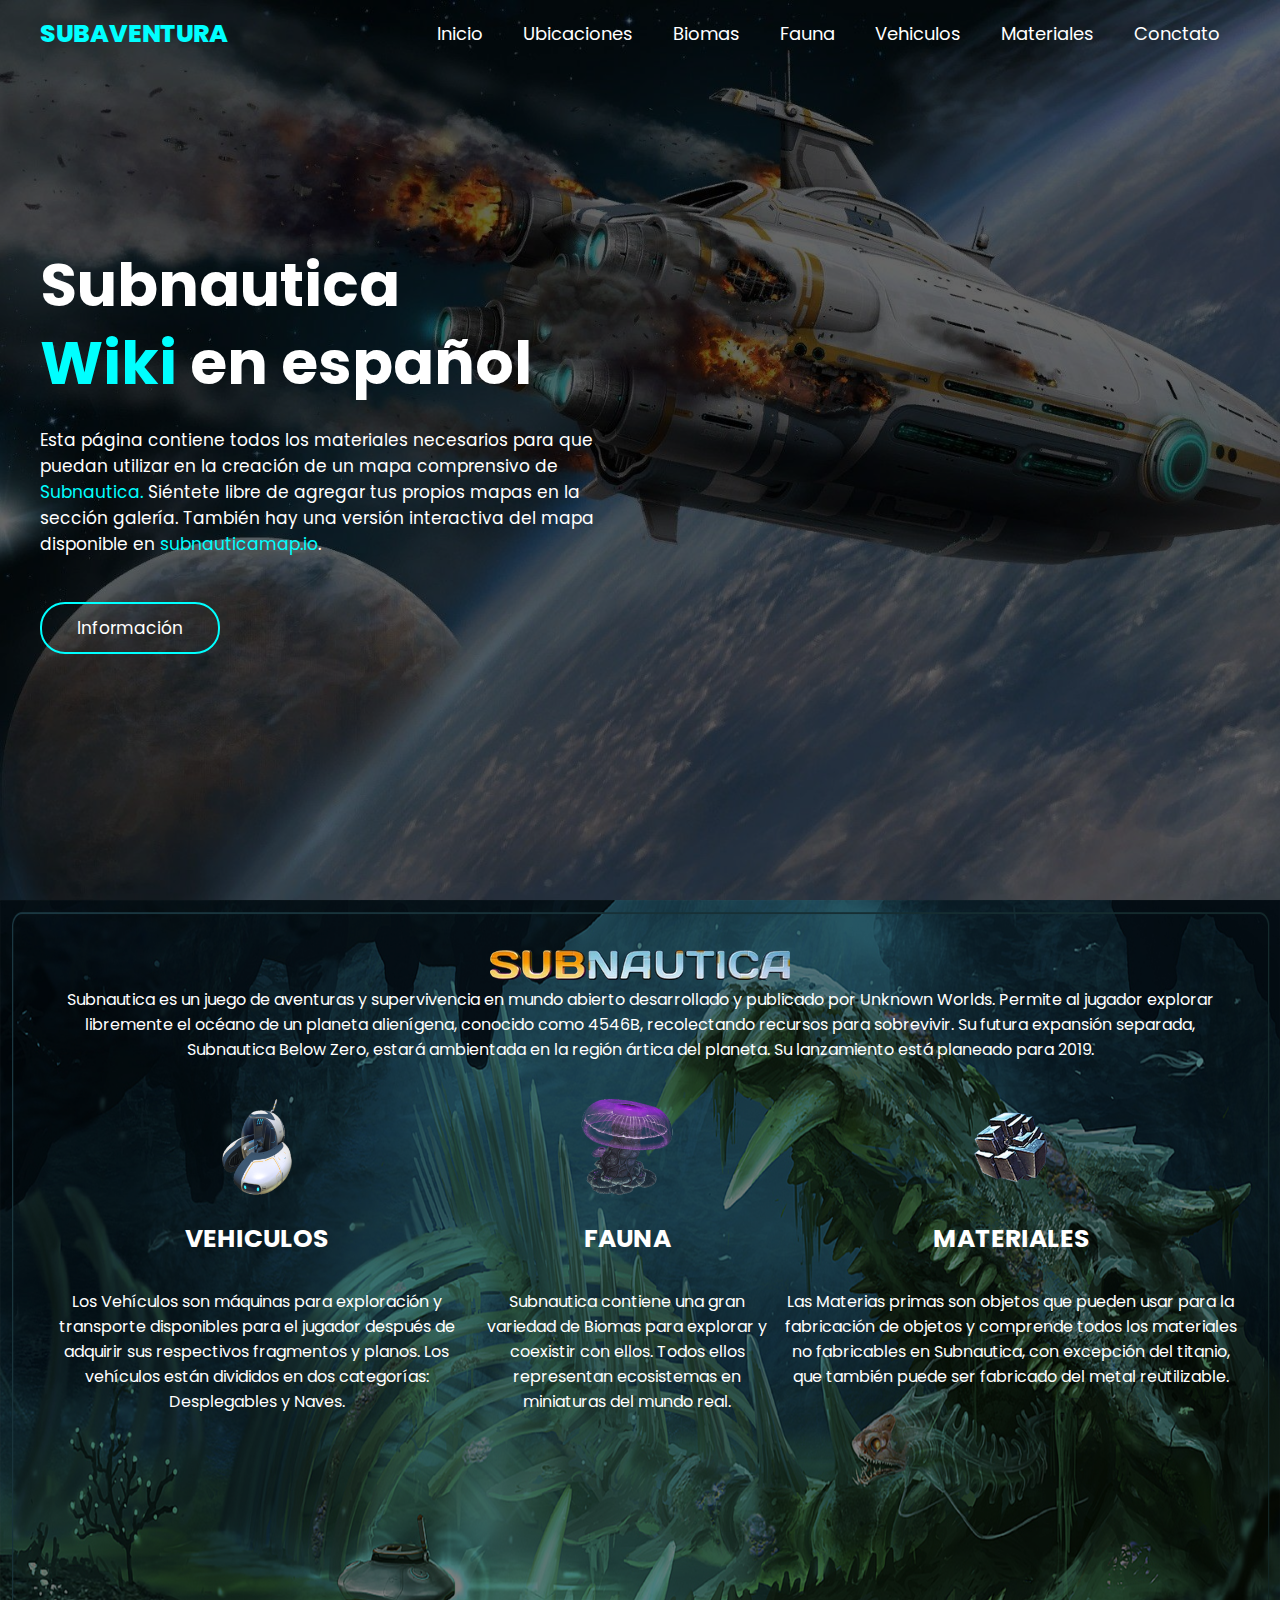
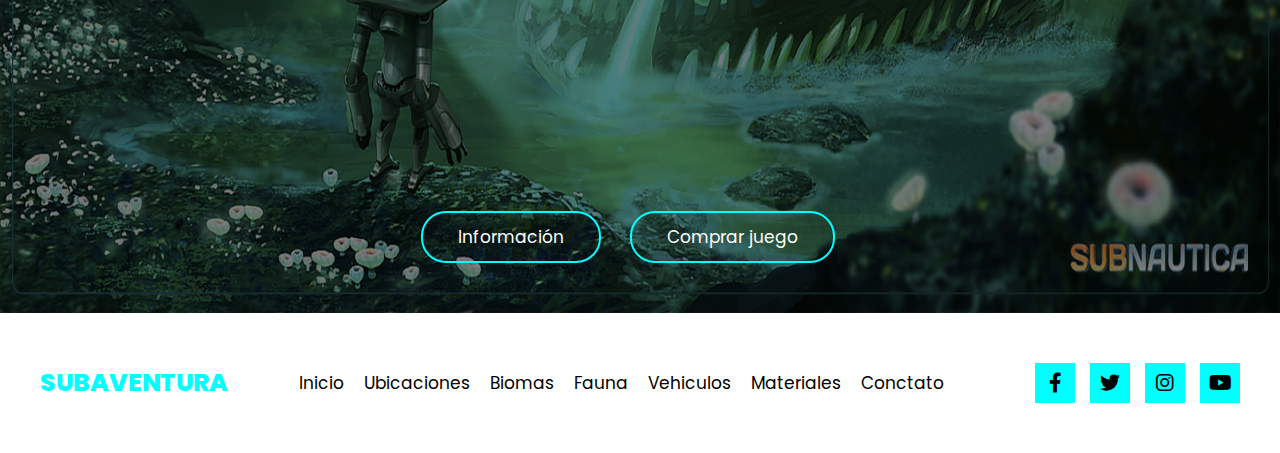
==== index.html @ 5e1d9635 "Add files via upload" ====
<!DOCTYPE html>
<html lang="en">

<head>
    <meta charset="UTF-8" />
    <meta name="viewport" content="width=device-width, initial-scale=1.0" />
    <title>pagina</title>
    <link rel="stylesheet" href="styles.css" />
    <link rel="stylesheet" href="https://cdnjs.cloudflare.com/ajax/libs/font-awesome/6.0.0-beta3/css/all.min.css" />
    <style>
        .social-icons a {
            color: aqua;
            /* Cambia el color */
        }
    </style>
</head>

<body>
    <!– Menú –>
        <header class="header" id="inicio">
            <div class="menu container">
                <a href="#" class="logo">SubAventura</a>
                <input type="checkbox" id="menu" />
                <label for="menu">
                    <img src="images/menu.png" class="menu-icono" alt="menu" />
                </label>
                <nav class="navbar">
                    <ul>
                        <li><a href="#">Inicio</a></li>
                        <li><a href="#">Ubicaciones</a></li>
                        <li><a href="#">Biomas</a></li>
                        <li><a href="#">Fauna</a></li>
                        <li><a href="#">Vehiculos</a></li>
                        <li><a href="#">Materiales</a></li>
                        <li><a href="conctato.html">Conctato</a></li>
                    </ul>
                </nav>
            </div>

                <!– Inicio –>
                <div class="header-content container">
                    <div class="header-txt">
                        <h1>
                            Subnautica <br />
                            <span>Wiki</span> en español
                        </h1>
                        <p>
                            Esta página contiene todos los materiales necesarios para que puedan
                            utilizar en la creación de un mapa comprensivo de
                            <a href="#info" style="color: aqua">Subnautica. </a> Siéntete libre
                            de agregar tus propios mapas en la sección galería. También hay una
                            versión interactiva del mapa disponible en
                            <a href="https://subnauticamap.io" style="color: aqua" target="_blank">subnauticamap.io</a>.
                        </p>
                        <div class="butons">
                            <a href="#info" class="btn-1">Información</a>
                        </div>
                    </div>
                </div>
        </header>

            <!– Contenido del inicio –>
            <section class="intro" id="info">
                <img class="intro-img" src="images/Fondo_Menu.jpg" alt="" />
                <div class="intro-content container">
                    <img src="images/Logo-Subnautica.webp" alt="" />
                    <p class="txt-p">
                        Subnautica es un juego de aventuras y supervivencia en mundo abierto
                        desarrollado y publicado por Unknown Worlds. Permite al jugador
                        explorar libremente el océano de un planeta alienígena, conocido como
                        4546B, recolectando recursos para sobrevivir. Su futura expansión
                        separada, Subnautica Below Zero, estará ambientada en la región ártica
                        del planeta. Su lanzamiento está planeado para 2019.
                    </p>

                    <div class="intro-group">
                        <div class="intro-1">
                            <img src="images/veiculo1.png" alt="" />
                            <h3>vehiculos</h3>
                            <p>
                                Los Vehículos son máquinas para exploración y transporte
                                disponibles para el jugador después de adquirir sus respectivos
                                fragmentos y planos. Los vehículos están divididos en dos
                                categorías: Desplegables y Naves.
                            </p>
                        </div>
                        <div class="intro-1">
                            <img src="images/Bioma.png" alt="" />
                            <h3>Fauna</h3>
                            <p>
                                Subnautica contiene una gran variedad de Biomas para explorar y
                                coexistir con ellos. Todos ellos representan ecosistemas en
                                miniaturas del mundo real.
                            </p>
                        </div>
                        <div class="intro-1">
                            <img src="images/Plomo.png" alt="" />
                            <h3>Materiales</h3>
                            <p>
                                Las Materias primas son objetos que pueden usar para la
                                fabricación de objetos y comprende todos los materiales no
                                fabricables en Subnautica, con excepción del titanio, que también
                                puede ser fabricado del metal reutilizable.
                            </p>
                        </div>
                    </div>
                    <iframe width="560" height="315" src="https://www.youtube.com/embed/Rz2SNm8VguE?si=zyCw5KOV8DAU-q81"
                        title="YouTube video player" frameborder="0" allow="accelerometer; autoplay; clipboard-write; encrypted-media; 
                        gyroscope; picture-in-picture; web-share" allowfullscreen>
                    </iframe><br /><br />
                    <a href="#" class="btn-3">Información</a>
                    <a href="https://store.steampowered.com/app/264710/Subnautica/" target="_blank"
                        class="btn-4">Comprar juego</a>
                </div>
            </section>

            <!– Menú bajo –>
                <footer class="footer container">
                    <div class="link">
                        <a href="#" class="logo">SubAventura</a>
                    </div>
                    <div class="link">
                        <ul>
                            <li><a href="#inicio">Inicio</a></li>
                            <li><a href="#">Ubicaciones</a></li>
                            <li><a href="#">Biomas</a></li>
                            <li><a href="#">Fauna</a></li>
                            <li><a href="#">Vehiculos</a></li>
                            <li><a href="#">Materiales</a></li>
                            <li><a href="conctato.html">Conctato</a></li>
                        </ul>
                    </div>
                    <div class="links">
                        <a href="#"><i class="fab fa-facebook-f fa-lg"></i></a>
                        <a href="https://twitter.com/Subnautica" target="_blank"><i
                                class="fab fa-twitter fa-lg"></i></a>
                        <a href="#"><i class="fab fa-instagram fa-lg"></i></a>
                        <a href="#"><i class="fab fa-youtube fa-lg"></i></a>
                    </div>
                </footer>
</body>

</html>
---- styles.css ----
@import url('https://fonts.googleapis.com/css2?family=Poppins:ital,wght@0,100;0,200;0,300;0,400;0,500;0,600;0,700;0,800;0,900;1,100;1,200;1,300;1,400;1,500;1,600;1,700;1,800;1,900&display=swap');

* {
    margin: 0;
    padding: 0;
    box-sizing: border-box;
    text-decoration: none;
    list-style: none;
}

body{
    font-family: 'Poppins', sans-serif;
    background-color: #FFFFFF;
}

img{
    max-width: 100%;
}

.container{
    max-width: 1200px;
    margin: 0 auto;
}

/* Fondo de Inicio */
.header {
    position: relative; /* Añadimos posición relativa */
    background-image: url(images/Aurrora.jpg);
    background-position: center center;
    background-repeat: no-repeat;
    background-size: cover;
    display: flex;
    align-items: center;
    min-height: 100vh;
    padding: 80px 0;
    z-index: 0; /* Asegura que el panel esté detrás del contenido */
}


/* Panel negro transparente */
.header::before {
    content: "";
    position: absolute;
    top: 0;
    left: 0;
    width: 100%;
    height: 100%;
    background: rgba(0, 0, 0, 0.6); /* Color de fondo negro transparente */
    z-index: -1; /* Asegura que el panel esté detrás del contenido */
}



.menu{
    position: absolute;
    top: 0;
    left: 0;
    right: 0;
    display: flex;
    align-items: center;
    justify-content: space-between;
}

.logo{
    color: aqua;
    font-size: 25px;
    font-weight: 800;
    text-transform: uppercase;

}

.menu .navbar ul li {
    position: relative;
    float: left;
}

.menu .navbar ul li a{
    font-size: 18px;
    padding: 20px;
    color: #FFFFFF;
    font-weight: 00;
    display: block;
}
.menu .navbar ul li a:hover{
    color: aqua;
}

#menu {
    display: none;
}

.menu-icono{
    width: 25px;
}

.menu label{
    cursor: pointer;
    display: none;
}

.header-content{
    display: flex;
}

.header-txt{
    flex-basis: 50%;
}

.header-txt h1{
    font-size: 60px;
    color: #FFFFFF;
    line-height: 1.3;
    margin-bottom: 25px;
}

.header-txt span{
    color: aqua;
}

.header-txt p{
    font-size: 17px;
    color: #FFFFFF;
    margin-bottom: 45px;
}

.butons {
    display: flex;
}

.btn-1, .btn-2, .btn-3 , .btn-4{
    display: inline-block;
    padding: 11px 35px;
    border: 2px solid aqua;
    border-radius: 25px;
    margin-right: 25px;
    font-size: 17px;
    color: #FFFFFF;
}

.btn-1:hover{
    background-color: aqua;
}

.btn-2:hover{
    background-color: aqua;
}

.btn-3:hover{
    background-color: aqua;
}

.btn-4:hover{
    background-color: aqua;
}


/* Medio info*/
.intro {
    padding: 50px 0;
    position: relative;
}

.intro-content {
    text-align: center;
    
}

.intro-content h3 {
    font-size: 25px;
    line-height: 70px;
    color: #FFFFFF;
    text-transform: uppercase;
    margin-bottom: 15px;
}

.txt-p {
    font-size: 16px;
    color: #FFFFFF;
    margin-bottom: 35px;
}

.intro-group {
    display: flex;
    color: #FFFFFF;  
    justify-content: space-between;
    margin-bottom: 50px;
}

.intro-1 img {
    width: 100px; /* Agrega la unidad 'px' para el ancho */
    height: auto; 
}

.intro-img {
    position: absolute;
    top: 0;
    right: 0;
    width: 100%;
    height: 100%;
    background-image: url('tu-imagen-de-fondo.jpg');
    background-position: center;
    background-repeat: no-repeat;
    background-size: cover;
    z-index: -2;
}

.intro::before {
    content: "";
    position: absolute;
    top: 0;
    right: 0;
    width: 100%;
    height: 100%;
    background-color: rgba(0, 0, 0, 0.5); /* Panel negro transparente */
    z-index: -1; /* Asegura que el panel esté detrás del contenido */
}


/*Menú de abajo*/

.footer {
    display: flex;
    justify-content: space-between;
    align-items: center;
    padding: 50px 0;
}

.link ul{
    display: flex;
}

.link ul li > a{
    font-size: 17px;
    color: black;
    margin-right: 20px;

}

.link ul li > a:hover{
    color: aqua;
}

/*Fondo de contacto*/
.header1 {
    position: relative; /* Añadimos posición relativa */
    background-image: url(images/Fondo_conctato.jpg);
    background-position: center center;
    background-repeat: no-repeat;
    background-size: cover;
    display: flex;
    align-items: center;
    min-height: 100vh;
    padding: 80px 0;
    z-index: 0; /* Asegura que el panel esté detrás del contenido */
    
}

/* Panel negro transparente */
.header1::before {
    content: "";
    position: absolute;
    top: 0;
    left: 0;
    width: 100%;
    height: 100%;
    background: rgba(0, 0, 0, 0.6); /* Color de fondo negro transparente */
    z-index: -1; /* Asegura que el panel esté detrás del contenido */
}


.header-conctato{
display: grid;
    grid-template-columns: repeat(2, 60%);
    gap: 10px;
    padding: 10px;
    justify-items: center; /* Centra horizontalmente el contenido */
    align-items: center; /* Centra verticalmente el contenido */
}

.mapa {
    display: flex;
    justify-content: center;
    align-items: center;
    margin: 20px;
    height: 70vh;
}
.box-info{
    color: #FFFFFF;
    display: flex;
    flex-direction: column;
    gap: 30px;
}

.box-info > h1{
    text-align: left;
    letter-spacing: 5px;
    font-size: 25px;
}

.data{
    display: flex;
    flex-direction: column;
    gap: 25px;
}

.data > p{
    font-size: 1rem;
} 

.data > p > i {
    color: aqua;
    margin-right: 10px;
    font-size: 20px;
}

.links {
    display:flex;
    gap:15px;
}

.links > a {
    text-decoration: none;
    width: 40px;
    height: 40px;
    background: aqua;
    text-align: center;
    transition: .1s;
}

.links > a > i {
    color: black;
    line-height: 40px;
    font-size: 20px;
}

form {
    display:flex;
    flex-direction: column;
    text-align: center;
    gap:15px;
}

.input-box {
    position:relative;
}

.input-box > input {
    width: 100%;
    height: 40px;
    padding: 0 10px;
    outline:none;
    background: rgba(255 255 255 / .9);
    border:3px solid transparent;
    letter-spacing: 1px;
    transition:.3s;
    color: black;
    
}

.input-box > input::placeholder,
.input-box > textarea::placeholder {
    color:black;
    
}

.input-box > input:focus::placeholder,
.input-box > textarea:focus::placeholder {
    color:transparent;
}

.input-box > input:focus,
.input-box > textarea:focus {
    border-bottom:3px solid aqua;
    animation: shake .2s;
}

.input-box > textarea {
    width: 100%;
    height: 130px;
    padding: 10px;
    background: rgba(255 255 255 / .9);
    border:3px solid transparent;
    letter-spacing: 1px;
    outline: none;
    transition:.3s;
    color:black;
    letter-spacing: 1.5px;
    font-family: 'Poppins', sans-serif;
}


.input-box > i {
    position:absolute;
    top:50%;
    transform: translateY(-50%);
    right: 10px;
    color:rgba(255 255 255 / .3);
    transition: .3s;
}

.input-box > input:focus ~ i {
    color:crimson;
}

form > button {
    width: 100%;
    padding: 10px;
    outline: none;
    background: aqua;
    color: black;
    border:none;
    transition: .1s;
    cursor: pointer;
    font-size: 1rem;
    font-family: 'Poppins', sans-serif;
}

form > button:hover,
.links > a:hover {
    background: rgb(218, 206, 208);
}

@media(max-width:100px){

    /* menú desde celular*/
    .menu{
        padding: 20px;
    }
    .menu label{
        display: initial;
    }
    .menu .navbar{
        position: absolute;
        text-align: center;
        top: 100%;
        left: 0;
        right: 0;
        background: rgba(0, 0, 0, 0.6);
        display: none;
    }
    .menu .navbar ul li a:hover{
        color: aqua;
    }

    .menu .navbar ul li{
        width: 100%;
    } 

    #menu:checked ~ .navbar{
        display: initial;
    }

    .header{
        min-height: 0vh;
        padding: 80px 30px 50px 30px;
    }

    .header-txt{
        text-align: center;
        flex-basis: 100%;
    }

    .header-txt h1{
        font-size: 50px;
        margin-bottom: 15px;
    }

    .butons{
        justify-content: center;
    }

    .btn-1:last-of-type{
        margin-right: 0;
    }

    .btn-2:last-of-type{
        margin-right: 0;
    }

    /* menú bajo para celular*/

    .footer{
        flex-direction: column;
        text-align: center;
    }
    
    .link ul {
        margin-top: 20px;
    }
}

html{
    scroll-behavior: smooth;
}
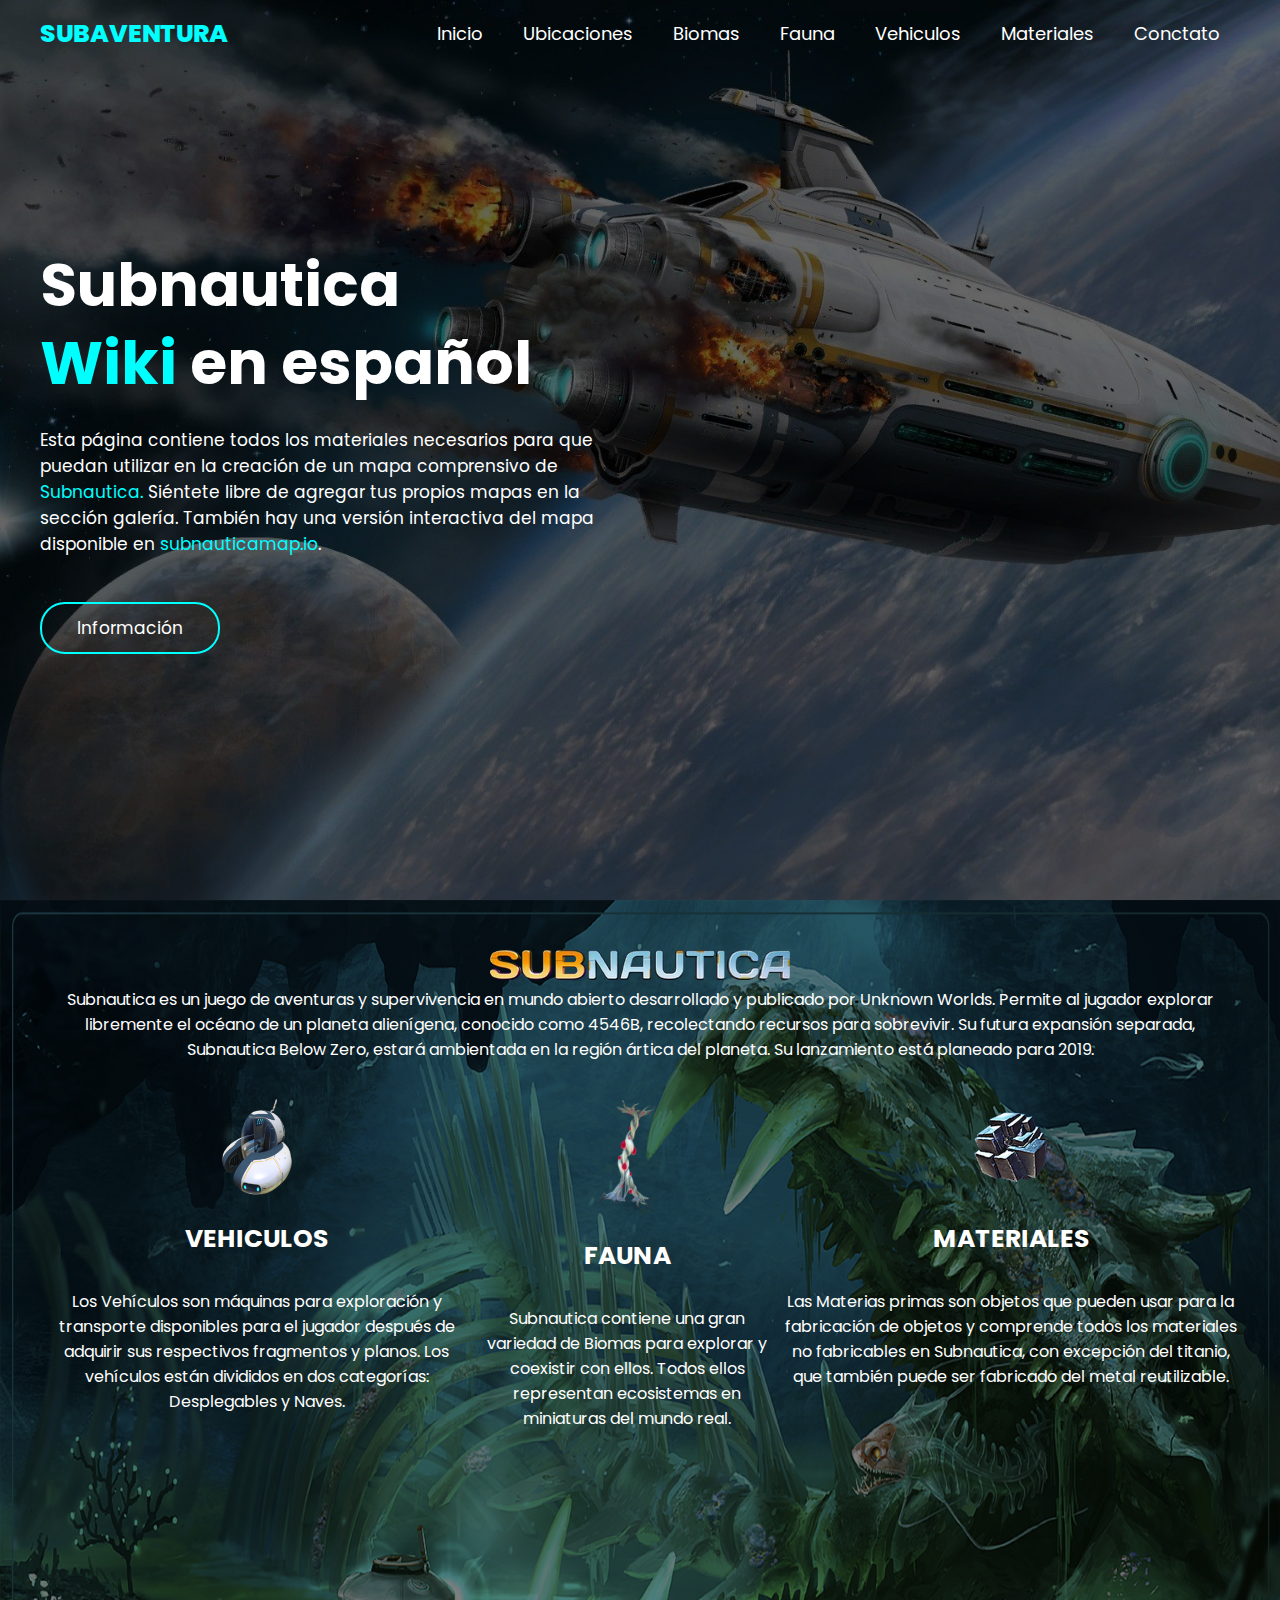
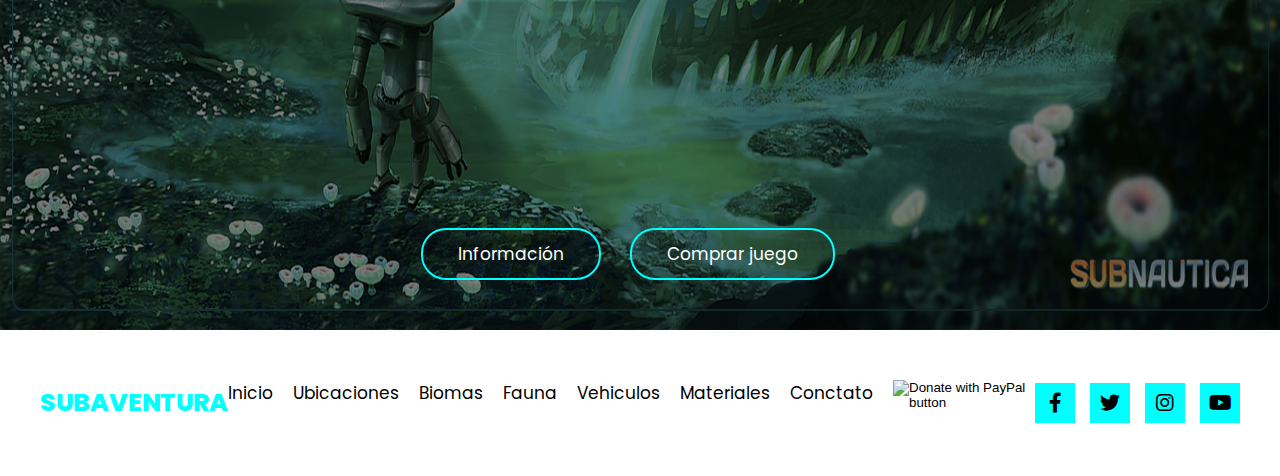
==== commit f423ad67: "Add files via upload" ====
--- a/index.html
+++ b/index.html
@@ -4,9 +4,10 @@
 <head>
     <meta charset="UTF-8" />
     <meta name="viewport" content="width=device-width, initial-scale=1.0" />
-    <title>pagina</title>
+    <title>SUBAVENTURA</title>
     <link rel="stylesheet" href="styles.css" />
     <link rel="stylesheet" href="https://cdnjs.cloudflare.com/ajax/libs/font-awesome/6.0.0-beta3/css/all.min.css" />
+    <link rel="shortcut icon" href="images/Alterra_Logo.ico" />
     <style>
         .social-icons a {
             color: aqua;
@@ -28,7 +29,7 @@
                     <ul>
                         <li><a href="#">Inicio</a></li>
                         <li><a href="#">Ubicaciones</a></li>
-                        <li><a href="#">Biomas</a></li>
+                        <li><a href="biomas.html">Biomas</a></li>
                         <li><a href="#">Fauna</a></li>
                         <li><a href="#">Vehiculos</a></li>
                         <li><a href="#">Materiales</a></li>
@@ -123,11 +124,17 @@
                         <ul>
                             <li><a href="#inicio">Inicio</a></li>
                             <li><a href="#">Ubicaciones</a></li>
-                            <li><a href="#">Biomas</a></li>
+                            <li><a href="biomas.html">Biomas</a></li>
                             <li><a href="#">Fauna</a></li>
                             <li><a href="#">Vehiculos</a></li>
                             <li><a href="#">Materiales</a></li>
                             <li><a href="conctato.html">Conctato</a></li>
+                            <form action="https://www.paypal.com/donate" method="post" target="_blank">
+                                <input type="hidden" name="hosted_button_id" value="28F3KXMZ67D5C" />
+                                <input type="image" src="https://www.paypalobjects.com/en_US/i/btn/btn_donate_LG.gif" border="0" name="submit" title="PayPal - The safer, easier way to pay online!" alt="Donate with PayPal button" />
+                                <img alt="" border="0" src="https://www.paypal.com/en_MX/i/scr/pixel.gif" width="1" height="1" />
+                                </form>
+                                
                         </ul>
                     </div>
                     <div class="links">
--- a/styles.css
+++ b/styles.css
@@ -420,7 +420,107 @@
     background: rgb(218, 206, 208);
 }
 
-@media(max-width:100px){
+
+
+/* Biomas */
+
+.header2 {
+    position: relative; /* Añadimos posición relativa */
+    background-image: url(images/Fondo_Bioma.jpg);
+    background-position: center center;
+    background-repeat: no-repeat;
+    background-size: cover;
+    display: flex;
+    align-items: center;
+    min-height: 70vh;
+    padding: 100px 0;
+    z-index: 0; /* Asegura que el panel esté detrás del contenido */
+    
+}
+
+/* Panel negro transparente */
+.header2::before {
+    content: "";
+    position: absolute;
+    top: 0;
+    left: 0;
+    width: 100%;
+    height: 100%;
+    background: rgba(0, 0, 0, 0.5); /* Color de fondo negro transparente */
+    z-index: -1; /* Asegura que el panel esté detrás del contenido */
+}
+
+.header-txt-bioma {
+    flex-basis: 70%;
+}
+
+.header-txt-bioma h1{
+    font-size: 60px;
+    color: #FFFFFF;
+    line-height: 1.3;
+    margin-bottom: 25px;
+}
+
+.header-txt-bioma span{
+    color: aqua;
+}
+
+.header-txt-bioma p{
+    font-size: 17px;
+    color: #FFFFFF;
+    margin-bottom: 45px;
+}
+
+
+.info-bioma{
+    width: 100%;
+    max-width: 1200px;
+    height: 430px;
+    display: flex;
+    flex-wrap: wrap;
+    justify-content: center;
+    margin: auto;
+}
+
+.info-bioma .card{
+    width: 330px;
+    height: 430px;
+    border-radius: 8px;
+    box-shadow: 0 2px 2px rgba(0, 0, 0, 0.2);
+    overflow: hidden;
+    margin: 20px;
+    text-align: center;
+    transition: all 0.25s;
+}
+
+.info-bioma .card:hover{
+    transform: translateY(-15px);
+    box-shadow: 0 12px 16px rgba(0, 0, 0, 0.2);
+}
+
+.info-bioma .card img{
+    width: 330px;
+    height: 220px;
+}
+
+
+.info-bioma .card h4{
+    font-weight: 600;
+}
+
+.info-bioma .card p{
+    padding: 0 1rem;
+    font-size: 16px;
+    font-weight: 300;
+}
+
+.info-bioma      .card a {
+    font-weight: 500;
+    text-decoration: none;
+    color: #3498db;
+}
+
+@media(max-width:900px){
 
     /* menú desde celular*/
     .menu{
@@ -451,17 +551,17 @@
     }
 
     .header{
-        min-height: 0vh;
+        min-height: auto; /* Cambiamos la altura mínima para que se adapte al contenido */
         padding: 80px 30px 50px 30px;
     }
 
-    .header-txt{
-        text-align: center;
-        flex-basis: 100%;
-    }
-
-    .header-txt h1{
-        font-size: 50px;
+    .header-txt-bioma {
+        text-align: center; /* Centramos el texto */
+        flex-basis: 100%; /* Ocupa todo el ancho */
+    }
+
+    .header-txt-bioma h1{
+        font-size: 40px; /* Reducimos el tamaño del título */
         margin-bottom: 15px;
     }
 
@@ -487,10 +587,9 @@
     .link ul {
         margin-top: 20px;
     }
+
 }
 
 html{
     scroll-behavior: smooth;
 }
-
-
